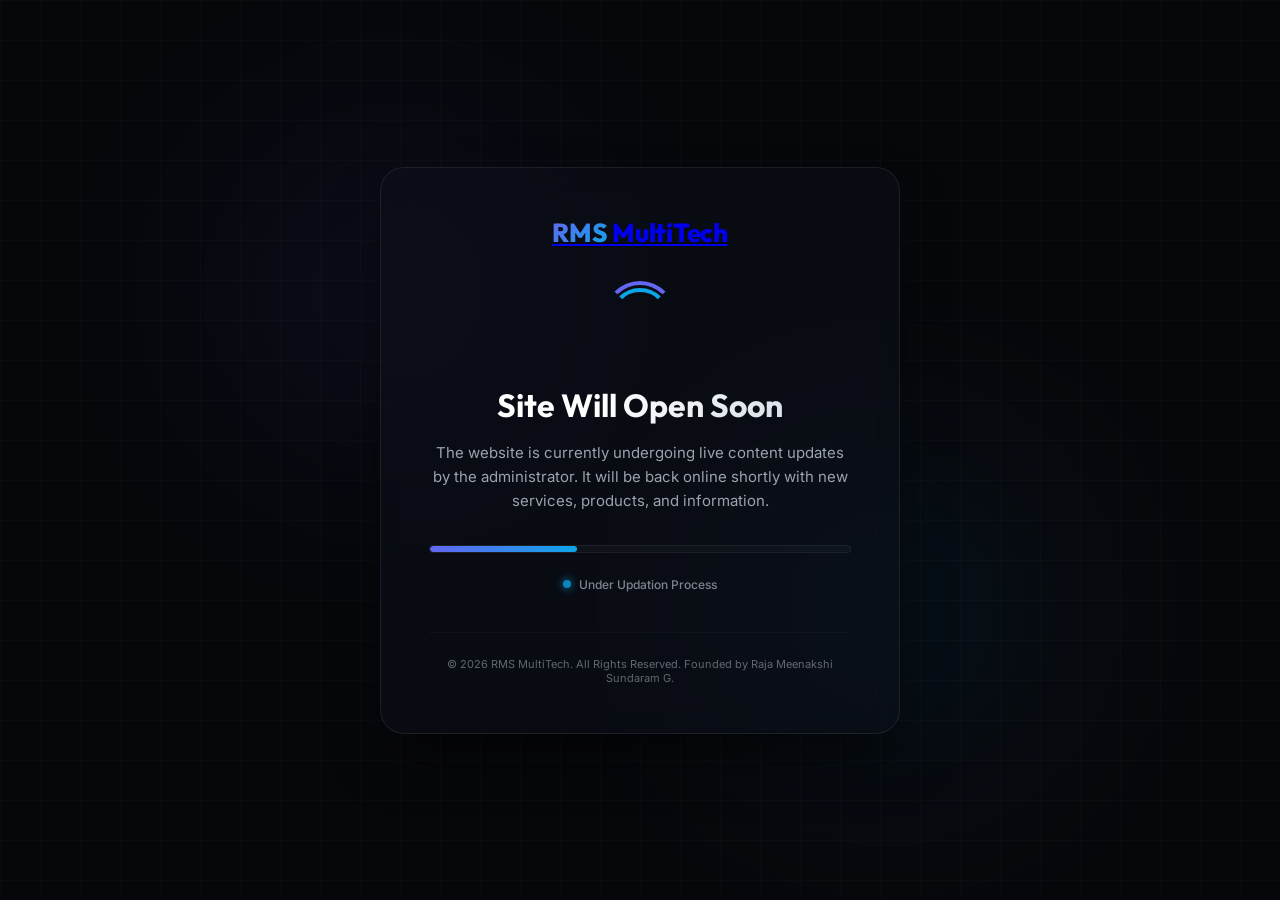
==== maintenance.html @ 1177ca73 "Initialize project with Python Flask backend, autosave to data.json, and admin active maintenance mo" ====
<!DOCTYPE html>
<html lang="en">
<head>
    <meta charset="UTF-8">
    <meta name="viewport" content="width=device-width, initial-scale=1.0">
    <title>RMS MultiTech | Under Update</title>
    
    <!-- Google Fonts -->
    <link rel="preconnect" href="https://fonts.googleapis.com">
    <link rel="preconnect" href="https://fonts.gstatic.com" crossorigin>
    <link href="https://fonts.googleapis.com/css2?family=Inter:wght@300;400;500;600;700&family=Outfit:wght@400;500;600;700;800&display=swap" rel="stylesheet">
    
    <style>
        :root {
            --bg-dark: #06070b;
            --text-primary: #f3f4f6;
            --text-secondary: #9ca3af;
            --primary: #6366f1;
            --primary-hover: #4f46e5;
            --secondary: #0ea5e9;
            --border-color: rgba(255, 255, 255, 0.08);
        }

        * {
            margin: 0;
            padding: 0;
            box-sizing: border-box;
        }

        body {
            background-color: var(--bg-dark);
            color: var(--text-primary);
            font-family: 'Inter', sans-serif;
            min-height: 100vh;
            display: flex;
            align-items: center;
            justify-content: center;
            overflow: hidden;
            position: relative;
        }

        /* Ambient Glow Spheres */
        .glow {
            position: absolute;
            width: 400px;
            height: 400px;
            border-radius: 50%;
            filter: blur(120px);
            opacity: 0.15;
            pointer-events: none;
            z-index: 1;
        }

        .glow-1 {
            background: radial-gradient(circle, var(--primary) 0%, rgba(0,0,0,0) 70%);
            top: 10%;
            left: 15%;
            animation: pulseGlow 8s infinite alternate;
        }

        .glow-2 {
            background: radial-gradient(circle, var(--secondary) 0%, rgba(0,0,0,0) 70%);
            bottom: 10%;
            right: 15%;
            animation: pulseGlow 10s infinite alternate-reverse;
        }

        @keyframes pulseGlow {
            0% { transform: scale(1) translate(0, 0); opacity: 0.12; }
            100% { transform: scale(1.2) translate(30px, -30px); opacity: 0.22; }
        }

        /* Grid Background overlay */
        .grid-overlay {
            position: absolute;
            top: 0;
            left: 0;
            width: 100%;
            height: 100%;
            background-image: 
                linear-gradient(rgba(255, 255, 255, 0.015) 1px, transparent 1px),
                linear-gradient(90deg, rgba(255, 255, 255, 0.015) 1px, transparent 1px);
            background-size: 40px 40px;
            pointer-events: none;
            z-index: 2;
        }

        /* Container */
        .container {
            max-width: 520px;
            width: 90%;
            text-align: center;
            padding: 48px;
            background: rgba(13, 16, 27, 0.5);
            backdrop-filter: blur(16px);
            -webkit-backdrop-filter: blur(16px);
            border: 1px solid var(--border-color);
            border-radius: 24px;
            box-shadow: 0 30px 60px -15px rgba(0, 0, 0, 0.6);
            z-index: 3;
            position: relative;
            animation: containerShow 0.8s cubic-bezier(0.16, 1, 0.3, 1);
        }

        @keyframes containerShow {
            0% { transform: translateY(30px); opacity: 0; }
            100% { transform: translateY(0); opacity: 1; }
        }

        .logo {
            font-family: 'Outfit', sans-serif;
            font-size: 26px;
            font-weight: 800;
            letter-spacing: -0.01em;
            margin-bottom: 32px;
            display: inline-block;
        }

        .logo-accent {
            background: linear-gradient(135deg, var(--primary) 0%, var(--secondary) 100%);
            -webkit-background-clip: text;
            -webkit-text-fill-color: transparent;
        }

        .spinner-container {
            display: flex;
            justify-content: center;
            margin-bottom: 32px;
        }

        .spinner {
            position: relative;
            width: 72px;
            height: 72px;
        }

        .spinner-ring {
            position: absolute;
            width: 100%;
            height: 100%;
            border: 4px solid transparent;
            border-top-color: var(--primary);
            border-radius: 50%;
            animation: spin 1.5s cubic-bezier(0.5, 0, 0.5, 1) infinite;
        }

        .spinner-ring:nth-child(2) {
            border-top-color: var(--secondary);
            animation-delay: 0.3s;
            width: 80%;
            height: 80%;
            top: 10%;
            left: 10%;
        }

        @keyframes spin {
            0% { transform: rotate(0deg); }
            100% { transform: rotate(360deg); }
        }

        h1 {
            font-family: 'Outfit', sans-serif;
            font-size: 32px;
            font-weight: 700;
            margin-bottom: 16px;
            background: linear-gradient(135deg, #ffffff 40%, #cbd5e1 100%);
            -webkit-background-clip: text;
            -webkit-text-fill-color: transparent;
        }

        p {
            color: var(--text-secondary);
            font-size: 15px;
            line-height: 1.6;
            margin-bottom: 32px;
        }

        /* Progress Bar */
        .progress-container {
            background: rgba(255, 255, 255, 0.03);
            border: 1px solid rgba(255, 255, 255, 0.05);
            height: 8px;
            border-radius: 99px;
            overflow: hidden;
            width: 100%;
            margin-bottom: 24px;
            position: relative;
        }

        .progress-bar {
            height: 100%;
            width: 35%;
            background: linear-gradient(90deg, var(--primary) 0%, var(--secondary) 100%);
            border-radius: 99px;
            position: absolute;
            animation: loadingProgress 3s cubic-bezier(0.4, 0, 0.2, 1) infinite;
        }

        @keyframes loadingProgress {
            0% { left: -35%; }
            100% { left: 100%; }
        }

        .meta-info {
            font-size: 12px;
            color: var(--text-secondary);
            opacity: 0.8;
            font-weight: 500;
            display: flex;
            align-items: center;
            justify-content: center;
            gap: 8px;
        }

        .status-dot {
            width: 8px;
            height: 8px;
            background-color: var(--secondary);
            border-radius: 50%;
            box-shadow: 0 0 8px var(--secondary);
            display: inline-block;
            animation: blink 1.5s infinite;
        }

        @keyframes blink {
            0%, 100% { opacity: 0.4; }
            50% { opacity: 1; }
        }

        .footer {
            margin-top: 40px;
            padding-top: 24px;
            border-top: 1px solid rgba(255, 255, 255, 0.05);
            font-size: 11px;
            color: var(--text-secondary);
            opacity: 0.6;
        }
    </style>
</head>
<body>
    <div class="glow glow-1"></div>
    <div class="glow glow-2"></div>
    <div class="grid-overlay"></div>

    <div class="container">
        <a href="#" class="logo">
            <span class="logo-accent">RMS</span> MultiTech
        </a>

        <div class="spinner-container">
            <div class="spinner">
                <div class="spinner-ring"></div>
                <div class="spinner-ring"></div>
            </div>
        </div>

        <h1>Site Will Open Soon</h1>
        <p>The website is currently undergoing live content updates by the administrator. It will be back online shortly with new services, products, and information.</p>

        <div class="progress-container">
            <div class="progress-bar"></div>
        </div>

        <div class="meta-info">
            <span class="status-dot"></span> Under Updation Process
        </div>

        <div class="footer">
            &copy; 2026 RMS MultiTech. All Rights Reserved. Founded by Raja Meenakshi Sundaram G.
        </div>
    </div>
</body>
</html>
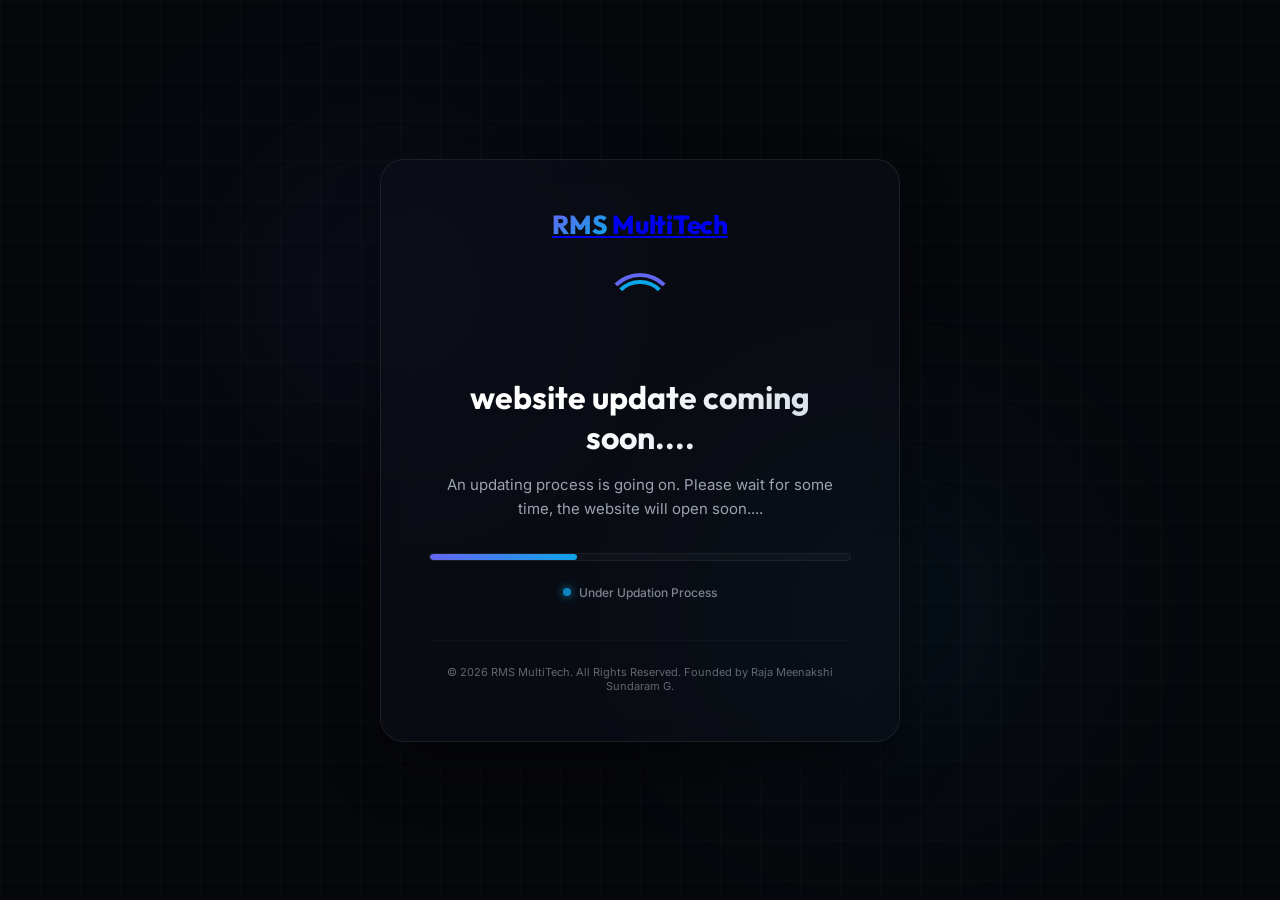
==== commit 063951ce: "Implement instant active redirect to maintenance and auto-restoring loop for visitors when admin log" ====
--- a/maintenance.html
+++ b/maintenance.html
@@ -254,8 +254,8 @@
             </div>
         </div>
 
-        <h1>Site Will Open Soon</h1>
-        <p>The website is currently undergoing live content updates by the administrator. It will be back online shortly with new services, products, and information.</p>
+        <h1>website update coming soon....</h1>
+        <p>An updating process is going on. Please wait for some time, the website will open soon....</p>
 
         <div class="progress-container">
             <div class="progress-bar"></div>
@@ -269,5 +269,21 @@
             &copy; 2026 RMS MultiTech. All Rights Reserved. Founded by Raja Meenakshi Sundaram G.
         </div>
     </div>
+
+    <script>
+        // Check website status every 3 seconds to see if admin has finished updating
+        setInterval(async () => {
+            try {
+                const response = await fetch('/api/status');
+                const data = await response.json();
+                if (!data.admin_active) {
+                    // Site is back online, redirect to home page
+                    window.location.href = '/';
+                }
+            } catch (e) {
+                console.error("Error checking website status:", e);
+            }
+        }, 3000);
+    </script>
 </body>
 </html>
